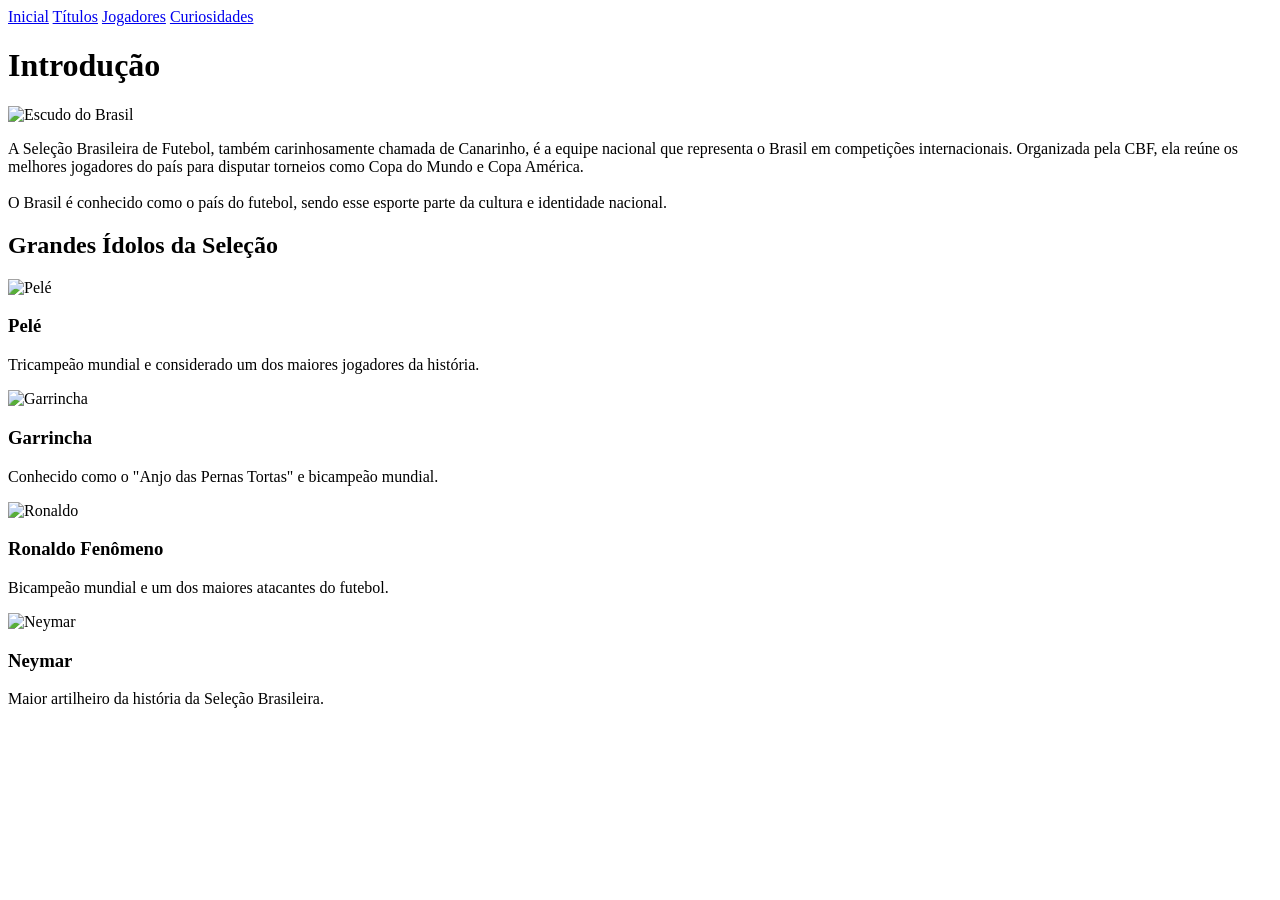
==== index.html @ 171951ff "Atualização index" ====
<!DOCTYPE html>
<html lang="pt-br">
<head>
    <meta charset="UTF-8">
    <title>Seleção Brasileira - Introdução</title>
    <link rel="stylesheet" href="estilos.css">
</head>
<body>

<header>
    <nav>
        <a href="index.html">Inicial</a>
        <a href="Titulos.html">Títulos</a>
        <a href="Jogadores.html">Jogadores</a>
        <a href="Curiosidades.html">Curiosidades</a>
    </nav>
</header>

<h1 class="Introducao">Introdução</h1>

<div class="container-intro">
    <img id="Escudo" src="escudo.png" alt="Escudo do Brasil">

    <p class="Introducao">
        A Seleção Brasileira de Futebol, também carinhosamente chamada de Canarinho,
        é a equipe nacional que representa o Brasil em competições internacionais.
        Organizada pela CBF, ela reúne os melhores jogadores do país para disputar
        torneios como Copa do Mundo e Copa América.<br><br>

        O Brasil é conhecido como o país do futebol, sendo esse esporte parte da cultura
        e identidade nacional.
    </p>
</div>

<h2 class="idolos">Grandes Ídolos da Seleção</h2>

<div class="galeria-idolos">

    <div class="card-idolo">
        <img src="pele.jpg" alt="Pelé">
        <h3>Pelé</h3>
        <p>Tricampeão mundial e considerado um dos maiores jogadores da história.</p>
    </div>

    <div class="card-idolo">
        <img src="garrincha.jpg" alt="Garrincha">
        <h3>Garrincha</h3>
        <p>Conhecido como o "Anjo das Pernas Tortas" e bicampeão mundial.</p>
    </div>

    <div class="card-idolo">
        <img src="ronaldo.jpg" alt="Ronaldo">
        <h3>Ronaldo Fenômeno</h3>
        <p>Bicampeão mundial e um dos maiores atacantes do futebol.</p>
    </div>

    <div class="card-idolo">
        <img src="neymar.jpg" alt="Neymar">
        <h3>Neymar</h3>
        <p>Maior artilheiro da história da Seleção Brasileira.</p>
    </div>

</div>

</body>
</html>
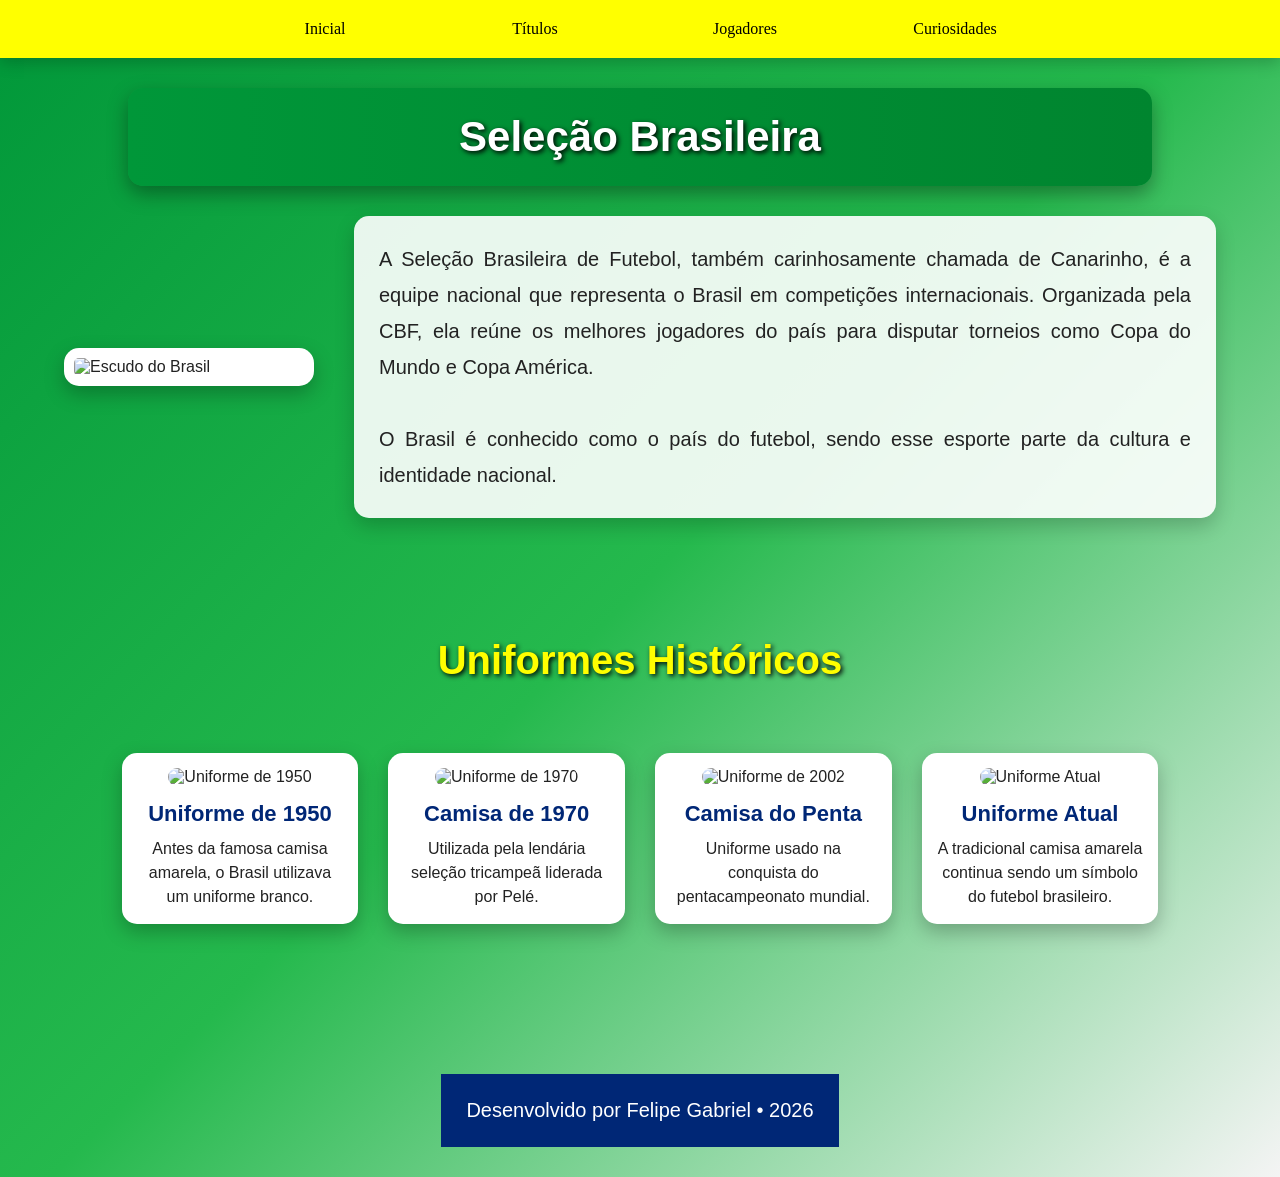
==== commit 789c8f92: "adiçao de rodape em todas as paginas que faltava" ====
--- a/index.html
+++ b/index.html
@@ -16,7 +16,7 @@
     </nav>
 </header>
 
-<h1 class="Introducao">Introdução</h1>
+<h1 class="Introducao">Seleção Brasileira</h1>
 
 <div class="container-intro">
     <img id="Escudo" src="escudo.png" alt="Escudo do Brasil">
@@ -30,37 +30,38 @@
         O Brasil é conhecido como o país do futebol, sendo esse esporte parte da cultura
         e identidade nacional.
     </p>
-</div>
+<h2 class="conquistas-titulo">Uniformes Históricos</h2>
 
-<h2 class="idolos">Grandes Ídolos da Seleção</h2>
+<div class="galeria-conquistas">
 
-<div class="galeria-idolos">
-
-    <div class="card-idolo">
-        <img src="pele.jpg" alt="Pelé">
-        <h3>Pelé</h3>
-        <p>Tricampeão mundial e considerado um dos maiores jogadores da história.</p>
+    <div class="card-conquista">
+        <img src="Imagens/uniforme1950.webp" alt="Uniforme de 1950">
+        <h3>Uniforme de 1950</h3>
+        <p>Antes da famosa camisa amarela, o Brasil utilizava um uniforme branco.</p>
     </div>
 
-    <div class="card-idolo">
-        <img src="garrincha.jpg" alt="Garrincha">
-        <h3>Garrincha</h3>
-        <p>Conhecido como o "Anjo das Pernas Tortas" e bicampeão mundial.</p>
+    <div class="card-conquista">
+        <img src="Imagens/uniforme1970.webp" alt="Uniforme de 1970">
+        <h3>Camisa de 1970</h3>
+        <p>Utilizada pela lendária seleção tricampeã liderada por Pelé.</p>
     </div>
 
-    <div class="card-idolo">
-        <img src="ronaldo.jpg" alt="Ronaldo">
-        <h3>Ronaldo Fenômeno</h3>
-        <p>Bicampeão mundial e um dos maiores atacantes do futebol.</p>
+    <div class="card-conquista">
+        <img src="Imagens/uniforme2002.webp" alt="Uniforme de 2002">
+        <h3>Camisa do Penta</h3>
+        <p>Uniforme usado na conquista do pentacampeonato mundial.</p>
     </div>
 
-    <div class="card-idolo">
-        <img src="neymar.jpg" alt="Neymar">
-        <h3>Neymar</h3>
-        <p>Maior artilheiro da história da Seleção Brasileira.</p>
+    <div class="card-conquista">
+        <img src="Imagens/uniformeatual.webp" alt="Uniforme Atual">
+        <h3>Uniforme Atual</h3>
+        <p>A tradicional camisa amarela continua sendo um símbolo do futebol brasileiro.</p>
     </div>
 
 </div>
+    <footer>
+        <p>Desenvolvido por Felipe Gabriel • 2026</p>
+    </footer>
 
 </body>
 </html>
--- a/estilos.css
+++ b/estilos.css
@@ -0,0 +1,249 @@
+
+* {
+    margin: 0;
+    padding: 0;
+    box-sizing: border-box;
+    font-family: Arial, Helvetica, sans-serif;
+}
+
+body {
+    background: linear-gradient(135deg, #009739, #25b94d, #f4f4f4);
+    color: #222;
+}
+
+header {
+    background: yellow;
+    padding: 10px 0;
+    box-shadow: 0 5px 15px rgba(0,0,0,0.2);
+}
+
+header nav {
+    display: flex;
+    justify-content: center;
+    flex-wrap: wrap;
+    gap: 10px;
+}
+
+header nav a {
+    text-decoration: none;
+    padding: 10px 20px;
+    width: 200px;
+    text-align: center;
+    color: black;
+    font-family: cursive;
+    border-radius: 10px;
+    transition: 0.3s;
+}
+
+header nav a:hover {
+    background: rgba(0,0,0,0.1);
+    transform: translateY(-2px);
+}
+
+h1.Introducao {
+    background: linear-gradient(to right, #009739, #00852f);
+    color: white;
+    text-align: center;
+    padding: 25px;
+    margin: 30px auto;
+    width: 80%;
+    border-radius: 15px;
+    font-size: 42px;
+    box-shadow: 0 8px 20px rgba(0,0,0,.35);
+    text-shadow: 2px 2px 5px black;
+}
+
+.container-intro {
+    display: flex;
+    align-items: center;
+    justify-content: center;
+    flex-wrap: wrap;
+    gap: 40px;
+    margin: 30px auto;
+    width: 90%;
+}
+
+#Escudo {
+    width: 250px;
+    background: white;
+    padding: 10px;
+    border-radius: 15px;
+    box-shadow: 0 8px 20px rgba(0,0,0,.25);
+    transition: 0.4s;
+}
+
+#Escudo:hover {
+    transform: scale(1.05);
+}
+
+p.Introducao {
+    flex: 1;
+    min-width: 300px;
+    background: rgba(255,255,255,0.9);
+    padding: 25px;
+    border-radius: 15px;
+    font-size: 20px;
+    line-height: 1.8;
+    text-align: justify;
+    box-shadow: 0 8px 20px rgba(0,0,0,.2);
+}
+
+h2.conquistas-titulo {
+    width: 100%;
+    display: block;
+    text-align: center;
+    color: yellow;
+    font-size: 40px;
+    margin: 80px auto 30px auto;
+    text-shadow: 2px 2px 5px black;
+
+}
+
+.galeria-conquistas {
+    width: 90%;
+    margin: auto;
+    display: grid;
+    grid-template-columns: repeat(4, 1fr);
+    gap: 30px;
+    margin-bottom: 60px;
+}
+
+.card-conquista {
+    background: white;
+    border-radius: 15px;
+    padding: 15px;
+    box-shadow: 0 8px 20px rgba(0,0,0,.25);
+    transition: .4s;
+    text-align: center;
+}
+
+.card-conquista:hover {
+    transform: translateY(-10px);
+    box-shadow: 0 15px 30px rgba(0,0,0,.35);
+}
+
+.card-conquista img {
+    width: 100%;
+    height: 200px;
+    object-fit: contain;
+    background: white;
+    border-radius: 20px;
+}
+
+.card-conquista h3 {
+    margin-top: 15px;
+    color: #002776;
+    font-size: 22px;
+}
+
+.card-conquista p {
+    margin-top: 10px;
+    font-size: 16px;
+    line-height: 1.5;
+}
+
+h1.curiosidades {
+    background: linear-gradient(to right, #009739, #00852f);
+    color: white;
+    text-align: center;
+    padding: 25px;
+    margin: 30px auto;
+    width: 80%;
+    border-radius: 15px;
+    font-size: 42px;
+    box-shadow: 0 8px 20px rgba(0,0,0,.35);
+    text-shadow: 2px 2px 5px black;
+}
+
+ol.curiosidades {
+    width: 80%;
+    margin: 30px auto;
+    background: rgba(255,255,255,0.9);
+    padding: 40px 60px;
+    border-radius: 15px;
+    font-size: 20px;
+    line-height: 2;
+    box-shadow: 0 8px 20px rgba(0,0,0,.2);
+}
+
+ol.curiosidades li {
+    margin-bottom: 15px;
+}
+
+h2.Copa-2014 {
+    text-align: center;
+    color: yellow;
+    font-size: 38px;
+    margin-top: 60px;
+    text-shadow: 2px 2px 5px black;
+}
+
+img.Copa-2014 {
+    display: block;
+    width: 400px;
+    height: 400px;
+    object-fit: cover;
+    margin: 30px auto;
+    border-radius: 50%;
+    border: 8px solid #009739;
+    box-shadow: 0 8px 20px rgba(0,0,0,.3);
+}
+
+p.Copa-2014 {
+    width: 80%;
+    margin: 30px auto 60px;
+    background: rgba(255,255,255,0.9);
+    padding: 25px;
+    border-radius: 15px;
+    font-size: 20px;
+    line-height: 1.8;
+    text-align: justify;
+    box-shadow: 0 8px 20px rgba(0,0,0,.2);
+}
+
+footer{
+    background: #002776;
+    color: white;
+    text-align: center;
+    padding: 25px;
+    margin-top: 50px;
+    font-size: 20px;
+}
+
+@media (max-width: 900px) {
+    .galeria-conquistas {
+        grid-template-columns: repeat(2, 1fr);
+    }
+}
+
+@media (max-width: 500px) {
+    .galeria-conquistas {
+        grid-template-columns: 1fr;
+    }
+
+    header nav a {
+        width: 100%;
+    }
+
+    h1.Introducao,
+    h1.curiosidades {
+        width: 90%;
+        font-size: 28px;
+    }
+
+    #Escudo {
+        width: 180px;
+    }
+
+    p.Introducao,
+    p.Copa-2014,
+    ol.curiosidades {
+        width: 90%;
+        font-size: 18px;
+    }
+
+    h2.Copa-2014 {
+        font-size: 28px;
+    }
+}
+
